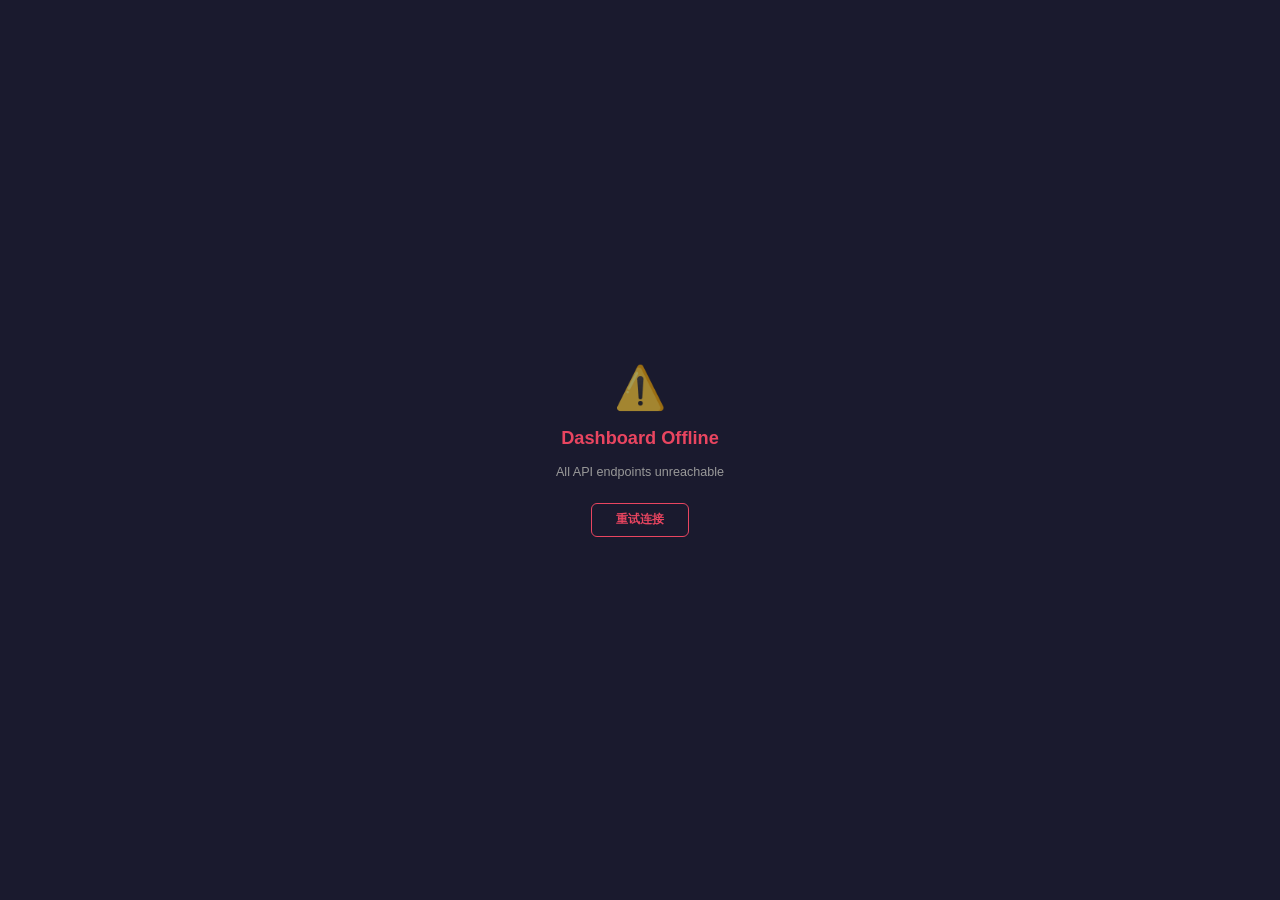
==== dashboard/index.html @ adc31b22 "checkpoint: 修复致命落盘bug + 质量门控实质度 + fetcher抓取率提升 - 修复 safe_writer 从未执行的致命bug (YAML agent名 safewriter v" ====
<!DOCTYPE html>
<html lang="zh-CN">
<head>
<meta charset="UTF-8">
<meta name="viewport" content="width=device-width, initial-scale=1.0">
<title>Doc-Pipeline v3 Dashboard</title>
<link rel="stylesheet" href="style.css">
</head>
<body>

<div class="header">
  <h1>🔧 <span class="accent">Doc-Pipeline</span> v3 Dashboard</h1>
  <div class="header-right">
    <span id="last-updated" class="last-updated">--</span>
    <span class="refresh-indicator"></span>
  </div>
</div>

<!-- Error overlay (hidden by default) -->
<div id="error-overlay" class="error-overlay" style="display:none">
  <div class="err-icon">⚠️</div>
  <h2>Dashboard Offline</h2>
  <p id="error-msg">无法连接到 Admin API。请确保 pipeline 已在 <code>--admin</code> 模式下运行。</p>
  <button id="retry-btn" class="retry-btn">重试连接</button>
</div>

<div id="dashboard" class="dashboard">
  <!-- TOP-LEFT: Pipeline Status -->
  <div class="card" id="panel-status">
    <div class="card-header">
      <h2>📊 Pipeline Status</h2>
      <span id="badge-status" class="badge">--</span>
    </div>
    <div class="card-body"></div>
  </div>

  <!-- TOP-RIGHT: Tasks -->
  <div class="card" id="panel-tasks">
    <div class="card-header">
      <h2>📋 Tasks</h2>
      <span id="badge-tasks" class="badge">0</span>
    </div>
    <div class="card-body">
      <div class="empty-state">
        <div class="icon">📭</div>
        <div>暂无任务</div>
      </div>
    </div>
  </div>

  <!-- BOTTOM-LEFT: Agents -->
  <div class="card" id="panel-agents">
    <div class="card-header">
      <h2>🤖 Agents</h2>
      <span id="badge-agents" class="badge">0</span>
    </div>
    <div class="card-body">
      <div class="empty-state">
        <div class="icon">🔌</div>
        <div>暂无 Agent</div>
      </div>
    </div>
  </div>

  <!-- BOTTOM-RIGHT: Metrics -->
  <div class="card" id="panel-metrics">
    <div class="card-header">
      <h2>📈 Metrics</h2>
      <span id="badge-metrics" class="badge">▲</span>
    </div>
    <div class="card-body">
      <div class="empty-state">
        <div class="icon">📊</div>
        <div>等待数据…</div>
      </div>
    </div>
  </div>
</div>

<script src="app.js"></script>
</body>
</html>
---- dashboard/style.css ----
/* ============================================================
   Doc-Pipeline v3 Dashboard — Dark Theme Styles
   ============================================================ */

/* --- Reset & Base ----------------------------------------- */
*, *::before, *::after {
  margin: 0;
  padding: 0;
  box-sizing: border-box;
}

:root {
  --bg-body: #1a1a2e;
  --bg-card: #16213e;
  --bg-accent: #0f3460;
  --text-primary: #e0e0e0;
  --text-muted: #999;
  --highlight: #e94560;
  --border: #0f3460;

  --status-ok: #4caf50;
  --status-warn: #ff9800;
  --status-error: #e94560;

  --font-mono: 'Cascadia Code', 'Fira Code', 'JetBrains Mono', 'Consolas', monospace;
  --font-sans: -apple-system, BlinkMacSystemFont, 'Segoe UI', Roboto, Helvetica, Arial, sans-serif;

  --radius: 8px;
  --shadow: 0 2px 8px rgba(0,0,0,0.3);
}

html {
  font-size: 14px;
}

body {
  font-family: var(--font-sans);
  background: var(--bg-body);
  color: var(--text-primary);
  min-height: 100vh;
  display: flex;
  flex-direction: column;
}

/* --- Header ----------------------------------------------- */
.header {
  background: var(--bg-card);
  border-bottom: 2px solid var(--highlight);
  padding: 16px 24px;
  display: flex;
  align-items: center;
  justify-content: space-between;
  flex-shrink: 0;
}

.header h1 {
  font-size: 1.3rem;
  font-weight: 600;
  letter-spacing: 0.5px;
}

.header h1 .accent {
  color: var(--highlight);
}

.header-right {
  display: flex;
  align-items: center;
  gap: 16px;
  font-size: 0.85rem;
  color: var(--text-muted);
}

.last-updated {
  font-family: var(--font-mono);
  font-size: 0.75rem;
}

.refresh-indicator {
  display: inline-block;
  width: 8px;
  height: 8px;
  border-radius: 50%;
  background: var(--status-ok);
  animation: pulse 2s infinite;
}

@keyframes pulse {
  0%, 100% { opacity: 1; }
  50% { opacity: 0.3; }
}

/* --- Dashboard Grid --------------------------------------- */
.dashboard {
  flex: 1;
  display: grid;
  grid-template-columns: 1fr 1fr;
  grid-template-rows: 1fr 1fr;
  gap: 16px;
  padding: 16px;
  min-height: 0;
}

/* --- Card ------------------------------------------------- */
.card {
  background: var(--bg-card);
  border: 1px solid var(--border);
  border-radius: var(--radius);
  box-shadow: var(--shadow);
  display: flex;
  flex-direction: column;
  overflow: hidden;
  min-height: 0;
}

.card-header {
  display: flex;
  align-items: center;
  justify-content: space-between;
  padding: 12px 16px;
  background: var(--bg-accent);
  border-bottom: 1px solid rgba(255,255,255,0.05);
  flex-shrink: 0;
}

.card-header h2 {
  font-size: 0.9rem;
  font-weight: 600;
  text-transform: uppercase;
  letter-spacing: 1px;
}

.card-header .badge {
  font-size: 0.7rem;
  padding: 2px 8px;
  border-radius: 10px;
  background: rgba(255,255,255,0.1);
  color: var(--text-muted);
}

.card-body {
  flex: 1;
  padding: 12px 16px;
  overflow-y: auto;
  min-height: 0;
}

.card-body::-webkit-scrollbar {
  width: 4px;
}

.card-body::-webkit-scrollbar-track {
  background: transparent;
}

.card-body::-webkit-scrollbar-thumb {
  background: var(--bg-accent);
  border-radius: 2px;
}

/* --- Pipeline Status panel -------------------------------- */
.status-grid {
  display: grid;
  grid-template-columns: 1fr 1fr;
  gap: 12px;
}

.stat-item {
  background: rgba(15, 52, 96, 0.3);
  border-radius: 6px;
  padding: 12px;
  text-align: center;
}

.stat-item .stat-label {
  font-size: 0.7rem;
  text-transform: uppercase;
  letter-spacing: 0.5px;
  color: var(--text-muted);
  margin-bottom: 4px;
}

.stat-item .stat-value {
  font-size: 1.5rem;
  font-weight: 700;
  font-family: var(--font-mono);
}

.stat-item .stat-value.ok { color: var(--status-ok); }
.stat-item .stat-value.error { color: var(--status-error); }
.stat-item .stat-value.warn { color: var(--status-warn); }

.status-pill {
  display: inline-flex;
  align-items: center;
  gap: 6px;
  padding: 4px 12px;
  border-radius: 12px;
  font-size: 0.8rem;
  font-weight: 600;
  text-transform: uppercase;
}

.status-pill.ok {
  background: rgba(76, 175, 80, 0.15);
  color: var(--status-ok);
}

.status-pill.error {
  background: rgba(233, 69, 96, 0.15);
  color: var(--status-error);
}

.status-pill .dot {
  width: 6px;
  height: 6px;
  border-radius: 50%;
  background: currentColor;
}

/* --- Tasks Table ------------------------------------------ */
.tasks-table {
  width: 100%;
  border-collapse: collapse;
  font-size: 0.8rem;
}

.tasks-table thead th {
  text-align: left;
  font-size: 0.65rem;
  text-transform: uppercase;
  letter-spacing: 0.5px;
  color: var(--text-muted);
  padding: 6px 8px;
  border-bottom: 1px solid var(--border);
  position: sticky;
  top: 0;
  background: var(--bg-card);
}

.tasks-table tbody td {
  padding: 6px 8px;
  border-bottom: 1px solid rgba(255,255,255,0.04);
  vertical-align: middle;
}

.tasks-table tbody tr:last-child td {
  border-bottom: none;
}

.tasks-table tbody tr:hover {
  background: rgba(15, 52, 96, 0.3);
}

.task-id {
  font-family: var(--font-mono);
  font-size: 0.7rem;
  color: var(--text-muted);
  max-width: 120px;
  overflow: hidden;
  text-overflow: ellipsis;
  white-space: nowrap;
}

.task-pipeline {
  font-size: 0.75rem;
}

/* Status badges */
.badge-status {
  display: inline-block;
  font-size: 0.65rem;
  font-weight: 600;
  padding: 2px 8px;
  border-radius: 10px;
  white-space: nowrap;
}

.badge-status.running { background: rgba(76, 175, 80, 0.15); color: #4caf50; }
.badge-status.pending { background: rgba(255, 152, 0, 0.15); color: #ff9800; }
.badge-status.done    { background: rgba(76, 175, 80, 0.15); color: #81c784; }
.badge-status.failed  { background: rgba(233, 69, 96, 0.15); color: #e94560; }
.badge-status.waiting { background: rgba(33, 150, 243, 0.15); color: #64b5f6; }

/* Progress bar */
.progress-wrap {
  background: rgba(255,255,255,0.08);
  border-radius: 4px;
  height: 6px;
  width: 100%;
  overflow: hidden;
}

.progress-fill {
  height: 100%;
  border-radius: 4px;
  background: linear-gradient(90deg, var(--highlight), #ff8a65);
  transition: width 0.5s ease;
}

.progress-fill.done {
  background: var(--status-ok);
}

.progress-fill.failed {
  background: var(--status-error);
}

.progress-text {
  font-size: 0.65rem;
  color: var(--text-muted);
  font-family: var(--font-mono);
  margin-left: 6px;
}

/* --- Agents List ------------------------------------------ */
.agents-list {
  display: flex;
  flex-direction: column;
  gap: 8px;
}

.agent-item {
  display: flex;
  align-items: center;
  justify-content: space-between;
  padding: 8px 12px;
  background: rgba(15, 52, 96, 0.2);
  border-radius: 6px;
  border-left: 3px solid var(--status-ok);
}

.agent-item.warn {
  border-left-color: var(--status-warn);
}

.agent-item.error {
  border-left-color: var(--status-error);
}

.agent-info {
  display: flex;
  align-items: center;
  gap: 10px;
}

.agent-name {
  font-weight: 600;
  font-size: 0.85rem;
}

.agent-detail {
  font-size: 0.7rem;
  color: var(--text-muted);
  font-family: var(--font-mono);
}

.agent-status-tag {
  font-size: 0.65rem;
  padding: 2px 8px;
  border-radius: 10px;
  text-transform: uppercase;
  font-weight: 600;
}

.agent-status-tag.ok { background: rgba(76, 175, 80, 0.15); color: var(--status-ok); }
.agent-status-tag.warn { background: rgba(255, 152, 0, 0.15); color: var(--status-warn); }
.agent-status-tag.error { background: rgba(233, 69, 96, 0.15); color: var(--status-error); }

/* --- Metrics panel ---------------------------------------- */
.metrics-grid {
  display: grid;
  grid-template-columns: 1fr 1fr;
  gap: 8px;
}

.metric-card {
  background: rgba(15, 52, 96, 0.2);
  border-radius: 6px;
  padding: 10px 12px;
  display: flex;
  align-items: center;
  gap: 10px;
}

.metric-icon {
  font-size: 1.2rem;
  width: 36px;
  height: 36px;
  display: flex;
  align-items: center;
  justify-content: center;
  border-radius: 6px;
  background: rgba(255,255,255,0.05);
  flex-shrink: 0;
}

.metric-body {
  flex: 1;
  min-width: 0;
}

.metric-label {
  font-size: 0.65rem;
  text-transform: uppercase;
  letter-spacing: 0.5px;
  color: var(--text-muted);
}

.metric-value {
  font-size: 1.2rem;
  font-weight: 700;
  font-family: var(--font-mono);
}

.metric-spark {
  font-size: 0.65rem;
  color: var(--text-muted);
  font-family: var(--font-mono);
}

/* --- Empty state ------------------------------------------ */
.empty-state {
  display: flex;
  flex-direction: column;
  align-items: center;
  justify-content: center;
  height: 100%;
  color: var(--text-muted);
  font-size: 0.85rem;
  gap: 6px;
}

.empty-state .icon {
  font-size: 2rem;
  opacity: 0.4;
}

/* --- Error overlay ---------------------------------------- */
.error-overlay {
  position: fixed;
  inset: 0;
  background: var(--bg-body);
  display: flex;
  flex-direction: column;
  align-items: center;
  justify-content: center;
  z-index: 1000;
  gap: 16px;
  padding: 32px;
  text-align: center;
}

.error-overlay .err-icon {
  font-size: 3rem;
  opacity: 0.6;
}

.error-overlay h2 {
  font-size: 1.3rem;
  color: var(--highlight);
}

.error-overlay p {
  color: var(--text-muted);
  max-width: 400px;
  font-size: 0.9rem;
}

.error-overlay .retry-btn {
  margin-top: 8px;
  padding: 8px 24px;
  border: 1px solid var(--highlight);
  background: transparent;
  color: var(--highlight);
  border-radius: 6px;
  cursor: pointer;
  font-size: 0.85rem;
  font-weight: 600;
  transition: background 0.2s;
}

.error-overlay .retry-btn:hover {
  background: rgba(233, 69, 96, 0.15);
}

/* --- Responsive ------------------------------------------- */
@media (max-width: 900px) {
  .dashboard {
    grid-template-columns: 1fr;
    grid-template-rows: auto;
  }
}

@media (max-width: 500px) {
  .status-grid,
  .metrics-grid {
    grid-template-columns: 1fr;
  }
}
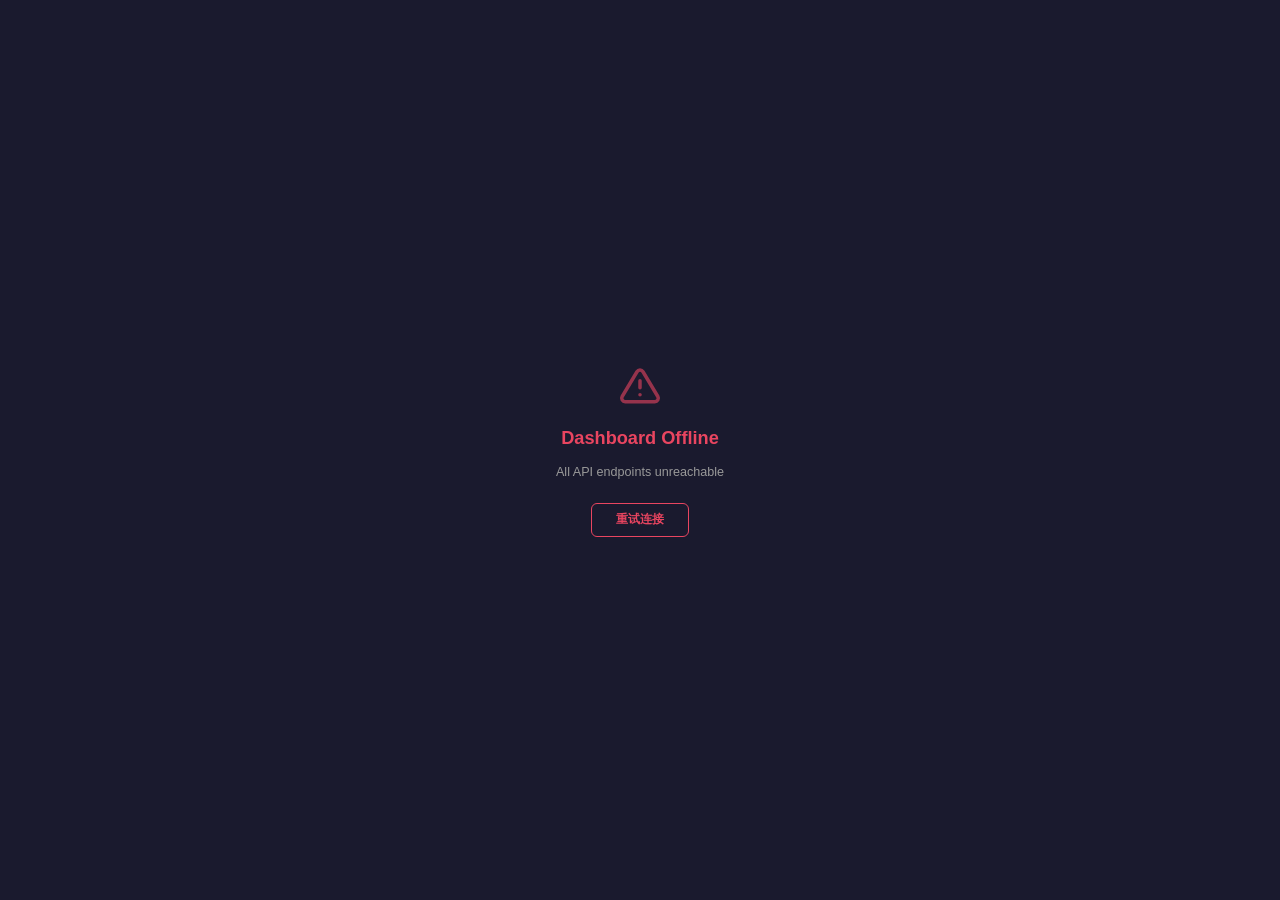
==== commit 49f4757a: "feat(dashboard): 新增 Quality/Cost/Logs 三面板 + emoji 图标全量 SVG 化 - Quality: /api/quality/feedback（avg sc" ====
--- a/dashboard/index.html
+++ b/dashboard/index.html
@@ -3,13 +3,38 @@
 <head>
 <meta charset="UTF-8">
 <meta name="viewport" content="width=device-width, initial-scale=1.0">
-<title>Doc-Pipeline v3 Dashboard</title>
+<title>Doc-Pipeline Dashboard</title>
 <link rel="stylesheet" href="style.css">
 </head>
 <body>
 
+<!-- SVG icon sprite（Feather 风格，currentColor 着色，替代 emoji 功能图标） -->
+<svg xmlns="http://www.w3.org/2000/svg" style="display:none" aria-hidden="true">
+  <defs>
+    <symbol id="i-wrench" viewBox="0 0 24 24" fill="none" stroke="currentColor" stroke-width="2" stroke-linecap="round" stroke-linejoin="round"><path d="M14.7 6.3a1 1 0 0 0 0 1.4l1.6 1.6a1 1 0 0 0 1.4 0l3.77-3.77a6 6 0 0 1-7.94 7.94l-6.91 6.91a2.12 2.12 0 0 1-3-3l6.91-6.91a6 6 0 0 1 7.94-7.94l-3.76 3.76z"/></symbol>
+    <symbol id="i-warn" viewBox="0 0 24 24" fill="none" stroke="currentColor" stroke-width="2" stroke-linecap="round" stroke-linejoin="round"><path d="M10.29 3.86 1.82 18a2 2 0 0 0 1.71 3h16.94a2 2 0 0 0 1.71-3L13.71 3.86a2 2 0 0 0-3.42 0z"/><path d="M12 9v4"/><path d="M12 17h.01"/></symbol>
+    <symbol id="i-key" viewBox="0 0 24 24" fill="none" stroke="currentColor" stroke-width="2" stroke-linecap="round" stroke-linejoin="round"><path d="M21 2l-2 2m-7.61 7.61a5.5 5.5 0 1 1-7.778 7.778 5.5 5.5 0 0 1 7.777-7.777zm0 0L15.5 7.5m0 0l3 3L22 7l-3-3m-3.5 3.5L19 4"/></symbol>
+    <symbol id="i-status" viewBox="0 0 24 24" fill="none" stroke="currentColor" stroke-width="2" stroke-linecap="round" stroke-linejoin="round"><path d="M22 12h-4l-3 9L9 3l-3 9H2"/></symbol>
+    <symbol id="i-tasks" viewBox="0 0 24 24" fill="none" stroke="currentColor" stroke-width="2" stroke-linecap="round" stroke-linejoin="round"><path d="M8 6h13M8 12h13M8 18h13M3 6h.01M3 12h.01M3 18h.01"/></symbol>
+    <symbol id="i-inbox" viewBox="0 0 24 24" fill="none" stroke="currentColor" stroke-width="2" stroke-linecap="round" stroke-linejoin="round"><path d="M22 12h-6l-2 3h-4l-2-3H2"/><path d="M5.45 5.11 2 12v6a2 2 0 0 0 2 2h16a2 2 0 0 0 2-2v-6l-3.45-6.89A2 2 0 0 0 16.76 4H7.24a2 2 0 0 0-1.79 1.11z"/></symbol>
+    <symbol id="i-plus" viewBox="0 0 24 24" fill="none" stroke="currentColor" stroke-width="2" stroke-linecap="round" stroke-linejoin="round"><path d="M12 5v14M5 12h14"/></symbol>
+    <symbol id="i-agents" viewBox="0 0 24 24" fill="none" stroke="currentColor" stroke-width="2" stroke-linecap="round" stroke-linejoin="round"><rect x="4" y="4" width="16" height="16" rx="2"/><rect x="9" y="9" width="6" height="6"/><path d="M9 1v3M15 1v3M9 20v3M15 20v3M20 9h3M20 14h3M1 9h3M1 14h3"/></symbol>
+    <symbol id="i-plug" viewBox="0 0 24 24" fill="none" stroke="currentColor" stroke-width="2" stroke-linecap="round" stroke-linejoin="round"><path d="M13 2 3 14h9l-1 8 10-12h-9l1-8z"/></symbol>
+    <symbol id="i-metrics" viewBox="0 0 24 24" fill="none" stroke="currentColor" stroke-width="2" stroke-linecap="round" stroke-linejoin="round"><path d="M23 6l-9.5 9.5-5-5L1 18"/><path d="M17 6h6v6"/></symbol>
+    <symbol id="i-chart" viewBox="0 0 24 24" fill="none" stroke="currentColor" stroke-width="2" stroke-linecap="round" stroke-linejoin="round"><path d="M18 20V10M12 20V4M6 20v-6"/></symbol>
+    <symbol id="i-send" viewBox="0 0 24 24" fill="none" stroke="currentColor" stroke-width="2" stroke-linecap="round" stroke-linejoin="round"><path d="M22 2 11 13"/><path d="M22 2l-7 20-4-9-9-4 22-7z"/></symbol>
+    <symbol id="i-download" viewBox="0 0 24 24" fill="none" stroke="currentColor" stroke-width="2" stroke-linecap="round" stroke-linejoin="round"><path d="M21 15v4a2 2 0 0 1-2 2H5a2 2 0 0 1-2-2v-4"/><path d="M7 10l5 5 5-5"/><path d="M12 15V3"/></symbol>
+    <symbol id="i-x" viewBox="0 0 24 24" fill="none" stroke="currentColor" stroke-width="2" stroke-linecap="round" stroke-linejoin="round"><path d="M18 6 6 18M6 6l12 12"/></symbol>
+    <symbol id="i-refresh" viewBox="0 0 24 24" fill="none" stroke="currentColor" stroke-width="2" stroke-linecap="round" stroke-linejoin="round"><path d="M23 4v6h-6"/><path d="M1 20v-6h6"/><path d="M3.51 9a9 9 0 0 1 14.85-3.36L23 10M1 14l4.64 4.36A9 9 0 0 0 20.49 15"/></symbol>
+    <symbol id="i-trash" viewBox="0 0 24 24" fill="none" stroke="currentColor" stroke-width="2" stroke-linecap="round" stroke-linejoin="round"><path d="M3 6h18"/><path d="M8 6V4a2 2 0 0 1 2-2h4a2 2 0 0 1 2 2v2"/><path d="M19 6v14a2 2 0 0 1-2 2H7a2 2 0 0 1-2-2V6"/></symbol>
+    <symbol id="i-quality" viewBox="0 0 24 24" fill="none" stroke="currentColor" stroke-width="2" stroke-linecap="round" stroke-linejoin="round"><circle cx="12" cy="8" r="7"/><path d="M8.21 13.89 7 23l5-3 5 3-1.21-9.12"/></symbol>
+    <symbol id="i-cost" viewBox="0 0 24 24" fill="none" stroke="currentColor" stroke-width="2" stroke-linecap="round" stroke-linejoin="round"><path d="M12 1v22"/><path d="M17 5H9.5a3.5 3.5 0 0 0 0 7h5a3.5 3.5 0 0 1 0 7H6"/></symbol>
+    <symbol id="i-logs" viewBox="0 0 24 24" fill="none" stroke="currentColor" stroke-width="2" stroke-linecap="round" stroke-linejoin="round"><path d="M14 2H6a2 2 0 0 0-2 2v16a2 2 0 0 0 2 2h12a2 2 0 0 0 2-2V8z"/><path d="M14 2v6h6"/><path d="M16 13H8"/><path d="M16 17H8"/><path d="M10 9H8"/></symbol>
+  </defs>
+</svg>
+
 <div class="header">
-  <h1>🔧 <span class="accent">Doc-Pipeline</span> v3 Dashboard</h1>
+  <h1><svg class="ico ico-lg" aria-hidden="true"><use href="#i-wrench"/></svg> <span class="accent">Doc-Pipeline</span> Dashboard</h1>
   <div class="header-right">
     <span id="last-updated" class="last-updated">--</span>
     <span class="refresh-indicator"></span>
@@ -17,18 +42,30 @@
 </div>
 
 <!-- Error overlay (hidden by default) -->
-<div id="error-overlay" class="error-overlay" style="display:none">
-  <div class="err-icon">⚠️</div>
+<div id="error-overlay" class="error-overlay" style="display:none" role="alert" aria-live="assertive">
+  <div class="err-icon"><svg class="ico ico-xl" aria-hidden="true"><use href="#i-warn"/></svg></div>
   <h2>Dashboard Offline</h2>
-  <p id="error-msg">无法连接到 Admin API。请确保 pipeline 已在 <code>--admin</code> 模式下运行。</p>
+  <p id="error-msg">无法连接到 Admin API。请确保 pipeline 已在 <code>--admin</code>/<code>--dashboard</code> 模式下运行。</p>
   <button id="retry-btn" class="retry-btn">重试连接</button>
+</div>
+
+<!-- Token prompt (shown on 401 when API key auth is enabled) -->
+<div id="token-prompt" class="error-overlay" style="display:none" role="dialog" aria-label="API Token 输入">
+  <div class="err-icon"><svg class="ico ico-xl" aria-hidden="true"><use href="#i-key"/></svg></div>
+  <h2>需要 API Token</h2>
+  <p>Admin API 已启用鉴权（ADMIN_API_KEY）。输入 Token 后仅保存在本浏览器会话（sessionStorage，关闭标签页即失效）。</p>
+  <div style="display:flex;gap:8px;">
+    <input id="token-input" type="password" placeholder="ADMIN_API_KEY"
+           style="padding:8px 10px;border-radius:8px;border:1px solid var(--border,#444);background:var(--panel,#222);color:inherit;min-width:220px;" />
+    <button id="token-save" class="retry-btn">保存并连接</button>
+  </div>
 </div>
 
 <div id="dashboard" class="dashboard">
   <!-- TOP-LEFT: Pipeline Status -->
   <div class="card" id="panel-status">
     <div class="card-header">
-      <h2>📊 Pipeline Status</h2>
+      <h2><svg class="ico" aria-hidden="true"><use href="#i-status"/></svg> Pipeline Status</h2>
       <span id="badge-status" class="badge">--</span>
     </div>
     <div class="card-body"></div>
@@ -37,26 +74,50 @@
   <!-- TOP-RIGHT: Tasks -->
   <div class="card" id="panel-tasks">
     <div class="card-header">
-      <h2>📋 Tasks</h2>
+      <h2><svg class="ico" aria-hidden="true"><use href="#i-tasks"/></svg> Tasks</h2>
       <span id="badge-tasks" class="badge">0</span>
     </div>
     <div class="card-body">
       <div class="empty-state">
-        <div class="icon">📭</div>
+        <div class="icon"><svg class="ico ico-lg" aria-hidden="true"><use href="#i-inbox"/></svg></div>
         <div>暂无任务</div>
       </div>
+    </div>
+  </div>
+
+  <!-- FULL-WIDTH: New Task -->
+  <div class="card wide" id="panel-newtask">
+    <div class="card-header">
+      <h2><svg class="ico" aria-hidden="true"><use href="#i-plus"/></svg> 新建任务</h2>
+      <span id="newtask-status" class="badge">POST /api/tasks</span>
+    </div>
+    <div class="card-body">
+      <form id="newtask-form" class="newtask-form">
+        <label for="nt-query">Query（文档主题）</label>
+        <textarea id="nt-query" rows="2" placeholder="例如：Python asyncio 并发编程指南" required></textarea>
+        <div class="newtask-row">
+          <label for="nt-pipeline">Pipeline
+            <select id="nt-pipeline"></select>
+          </label>
+          <label for="nt-output">Output（可选）
+            <input id="nt-output" type="text" placeholder="output/my_doc.md">
+          </label>
+          <button id="nt-submit" type="submit">提交任务</button>
+        </div>
+        <div id="nt-msg" class="newtask-msg" hidden></div>
+      </form>
     </div>
   </div>
 
   <!-- BOTTOM-LEFT: Agents -->
   <div class="card" id="panel-agents">
     <div class="card-header">
-      <h2>🤖 Agents</h2>
+      <h2><svg class="ico" aria-hidden="true"><use href="#i-agents"/></svg> Agents</h2>
       <span id="badge-agents" class="badge">0</span>
     </div>
     <div class="card-body">
       <div class="empty-state">
-        <div class="icon">🔌</div>
+        <div class="icon"><svg class="ico ico-lg" aria-hidden="true"><use href="#i-plug"/></svg></div>
         <div>暂无 Agent</div>
       </div>
     </div>
@@ -65,13 +126,55 @@
   <!-- BOTTOM-RIGHT: Metrics -->
   <div class="card" id="panel-metrics">
     <div class="card-header">
-      <h2>📈 Metrics</h2>
+      <h2><svg class="ico" aria-hidden="true"><use href="#i-metrics"/></svg> Metrics</h2>
       <span id="badge-metrics" class="badge">▲</span>
     </div>
     <div class="card-body">
       <div class="empty-state">
-        <div class="icon">📊</div>
+        <div class="icon"><svg class="ico ico-lg" aria-hidden="true"><use href="#i-chart"/></svg></div>
         <div>等待数据…</div>
+      </div>
+    </div>
+  </div>
+
+  <!-- QUALITY: /api/quality/feedback -->
+  <div class="card" id="panel-quality">
+    <div class="card-header">
+      <h2><svg class="ico" aria-hidden="true"><use href="#i-quality"/></svg> Quality</h2>
+      <span id="badge-quality" class="badge">--</span>
+    </div>
+    <div class="card-body">
+      <div class="empty-state">
+        <div class="icon"><svg class="ico ico-lg" aria-hidden="true"><use href="#i-quality"/></svg></div>
+        <div>暂无质量数据</div>
+      </div>
+    </div>
+  </div>
+
+  <!-- COST: /api/cost -->
+  <div class="card" id="panel-cost">
+    <div class="card-header">
+      <h2><svg class="ico" aria-hidden="true"><use href="#i-cost"/></svg> Cost</h2>
+      <span id="badge-cost" class="badge">--</span>
+    </div>
+    <div class="card-body">
+      <div class="empty-state">
+        <div class="icon"><svg class="ico ico-lg" aria-hidden="true"><use href="#i-cost"/></svg></div>
+        <div>暂无成本数据</div>
+      </div>
+    </div>
+  </div>
+
+  <!-- LOGS: /api/logs -->
+  <div class="card wide" id="panel-logs">
+    <div class="card-header">
+      <h2><svg class="ico" aria-hidden="true"><use href="#i-logs"/></svg> Logs</h2>
+      <span id="badge-logs" class="badge">0</span>
+    </div>
+    <div class="card-body">
+      <div class="empty-state">
+        <div class="icon"><svg class="ico ico-lg" aria-hidden="true"><use href="#i-logs"/></svg></div>
+        <div>暂无日志</div>
       </div>
     </div>
   </div>
--- a/dashboard/style.css
+++ b/dashboard/style.css
@@ -21,6 +21,15 @@
   --status-ok: #4caf50;
   --status-warn: #ff9800;
   --status-error: #e94560;
+  --status-done: #81c784;
+  --status-info: #64b5f6;
+  --highlight-soft: #ff8a65;
+
+  /* 半透明色底（与对应状态 token 同源，集中定义避免散落硬编码） */
+  --tint-ok: rgba(76, 175, 80, 0.15);
+  --tint-warn: rgba(255, 152, 0, 0.15);
+  --tint-error: rgba(233, 69, 96, 0.15);
+  --tint-info: rgba(33, 150, 243, 0.15);
 
   --font-mono: 'Cascadia Code', 'Fira Code', 'JetBrains Mono', 'Consolas', monospace;
   --font-sans: -apple-system, BlinkMacSystemFont, 'Segoe UI', Roboto, Helvetica, Arial, sans-serif;
@@ -40,6 +49,37 @@
   min-height: 100vh;
   display: flex;
   flex-direction: column;
+}
+
+/* --- SVG 图标（token 化尺寸/颜色，currentColor 继承文字色） --- */
+.ico {
+  width: 1em;
+  height: 1em;
+  vertical-align: -0.125em;
+  fill: none;
+  flex-shrink: 0;
+}
+
+.ico-lg { width: 1.5em; height: 1.5em; }
+.ico-xl { width: 3rem; height: 3rem; }
+
+.card-header h2 .ico {
+  margin-right: 4px;
+  color: var(--text-muted);
+}
+
+.err-icon .ico {
+  color: var(--highlight);
+}
+
+.empty-state .icon .ico {
+  color: var(--text-muted);
+}
+
+.metric-icon .ico {
+  width: 1.2rem;
+  height: 1.2rem;
+  color: var(--text-muted);
 }
 
 /* --- Header ----------------------------------------------- */
@@ -95,7 +135,9 @@
   flex: 1;
   display: grid;
   grid-template-columns: 1fr 1fr;
-  grid-template-rows: 1fr 1fr;
+  /* 面板数可扩展（status/tasks/newtask/agents/metrics/quality/cost/logs），
+     行数自适应，不再固定 2 行 */
+  grid-auto-rows: minmax(230px, auto);
   gap: 16px;
   padding: 16px;
   min-height: 0;
@@ -111,6 +153,10 @@
   flex-direction: column;
   overflow: hidden;
   min-height: 0;
+}
+
+.card.wide {
+  grid-column: 1 / -1;
 }
 
 .card-header {
@@ -276,11 +322,26 @@
   white-space: nowrap;
 }
 
-.badge-status.running { background: rgba(76, 175, 80, 0.15); color: #4caf50; }
-.badge-status.pending { background: rgba(255, 152, 0, 0.15); color: #ff9800; }
-.badge-status.done    { background: rgba(76, 175, 80, 0.15); color: #81c784; }
-.badge-status.failed  { background: rgba(233, 69, 96, 0.15); color: #e94560; }
-.badge-status.waiting { background: rgba(33, 150, 243, 0.15); color: #64b5f6; }
+.badge-status.running { background: var(--tint-ok); color: var(--status-ok); }
+.badge-status.pending { background: var(--tint-warn); color: var(--status-warn); }
+.badge-status.done    { background: var(--tint-ok); color: var(--status-done); }
+.badge-status.failed  { background: var(--tint-error); color: var(--status-error); }
+.badge-status.waiting { background: var(--tint-info); color: var(--status-info); }
+
+/* 状态点（替代 emoji 指示符） */
+.badge-status .dot {
+  display: inline-block;
+  width: 6px;
+  height: 6px;
+  border-radius: 50%;
+  margin-right: 2px;
+  vertical-align: middle;
+}
+
+.dot-running { background: var(--status-ok); }
+.dot-pending { background: var(--status-warn); }
+.dot-done    { background: var(--status-done); }
+.dot-failed  { background: var(--status-error); }
 
 /* Progress bar */
 .progress-wrap {
@@ -294,7 +355,7 @@
 .progress-fill {
   height: 100%;
   border-radius: 4px;
-  background: linear-gradient(90deg, var(--highlight), #ff8a65);
+  background: linear-gradient(90deg, var(--highlight), var(--highlight-soft));
   transition: width 0.5s ease;
 }
 
@@ -311,6 +372,150 @@
   color: var(--text-muted);
   font-family: var(--font-mono);
   margin-left: 6px;
+}
+
+/* Expandable running rows + live SSE progress */
+.tasks-table tbody tr.expandable {
+  cursor: pointer;
+}
+
+.stream-row td {
+  background: rgba(15, 52, 96, 0.25);
+  border-bottom: 1px solid rgba(255,255,255,0.06);
+}
+
+.live-stream {
+  padding: 6px 4px;
+}
+
+.live-label {
+  font-size: 0.7rem;
+  color: var(--status-error);
+  margin-bottom: 6px;
+  font-family: var(--font-mono);
+}
+
+.live-meta {
+  display: flex;
+  align-items: center;
+  gap: 8px;
+}
+
+.live-bar {
+  flex: 1;
+  height: 8px;
+}
+
+.live-section {
+  font-size: 0.7rem;
+  color: var(--text-muted);
+  white-space: nowrap;
+  overflow: hidden;
+  text-overflow: ellipsis;
+  max-width: 45%;
+}
+
+/* --- Logs panel ------------------------------------------- */
+.logs-table .log-level {
+  font-size: 0.65rem;
+  font-weight: 700;
+  font-family: var(--font-mono);
+  letter-spacing: 0.5px;
+  white-space: nowrap;
+}
+
+.logs-table .log-level.info  { color: var(--status-info); }
+.logs-table .log-level.warning { color: var(--status-warn); }
+.logs-table .log-level.error { color: var(--status-error); }
+.logs-table .log-level.debug { color: var(--text-muted); }
+
+.logs-table .log-msg {
+  font-family: var(--font-mono);
+  font-size: 0.72rem;
+  max-width: 0;               /* 配合 table 布局让 ellipsis 生效 */
+}
+
+/* --- New Task form ---------------------------------------- */
+.newtask-form {
+  display: flex;
+  flex-direction: column;
+  gap: 10px;
+}
+
+.newtask-form > label {
+  font-size: 0.75rem;
+  color: var(--text-muted);
+}
+
+.newtask-form textarea,
+.newtask-form select,
+.newtask-form input[type="text"] {
+  background: rgba(15, 52, 96, 0.35);
+  border: 1px solid var(--border);
+  border-radius: 6px;
+  color: var(--text-primary);
+  padding: 8px 10px;
+  font-family: var(--font-sans);
+  font-size: 0.85rem;
+  width: 100%;
+}
+
+.newtask-form textarea {
+  resize: vertical;
+  min-height: 48px;
+}
+
+.newtask-form textarea:focus,
+.newtask-form select:focus,
+.newtask-form input[type="text"]:focus {
+  outline: 1px solid var(--highlight);
+  border-color: var(--highlight);
+}
+
+.newtask-row {
+  display: flex;
+  gap: 12px;
+  flex-wrap: wrap;
+  align-items: flex-end;
+}
+
+.newtask-row label {
+  flex: 1;
+  min-width: 180px;
+  display: flex;
+  flex-direction: column;
+  gap: 4px;
+}
+
+#nt-submit {
+  padding: 9px 24px;
+  border: 1px solid var(--highlight);
+  background: rgba(233, 69, 96, 0.15);
+  color: var(--highlight);
+  border-radius: 6px;
+  cursor: pointer;
+  font-weight: 600;
+  font-size: 0.85rem;
+  transition: background 0.2s;
+}
+
+#nt-submit:hover:not(:disabled) {
+  background: rgba(233, 69, 96, 0.3);
+}
+
+#nt-submit:disabled {
+  opacity: 0.5;
+  cursor: not-allowed;
+}
+
+.newtask-msg {
+  font-size: 0.75rem;
+  color: var(--status-ok);
+  font-family: var(--font-mono);
+}
+
+.newtask-msg.is-error {
+  color: var(--status-error);
 }
 
 /* --- Agents List ------------------------------------------ */
